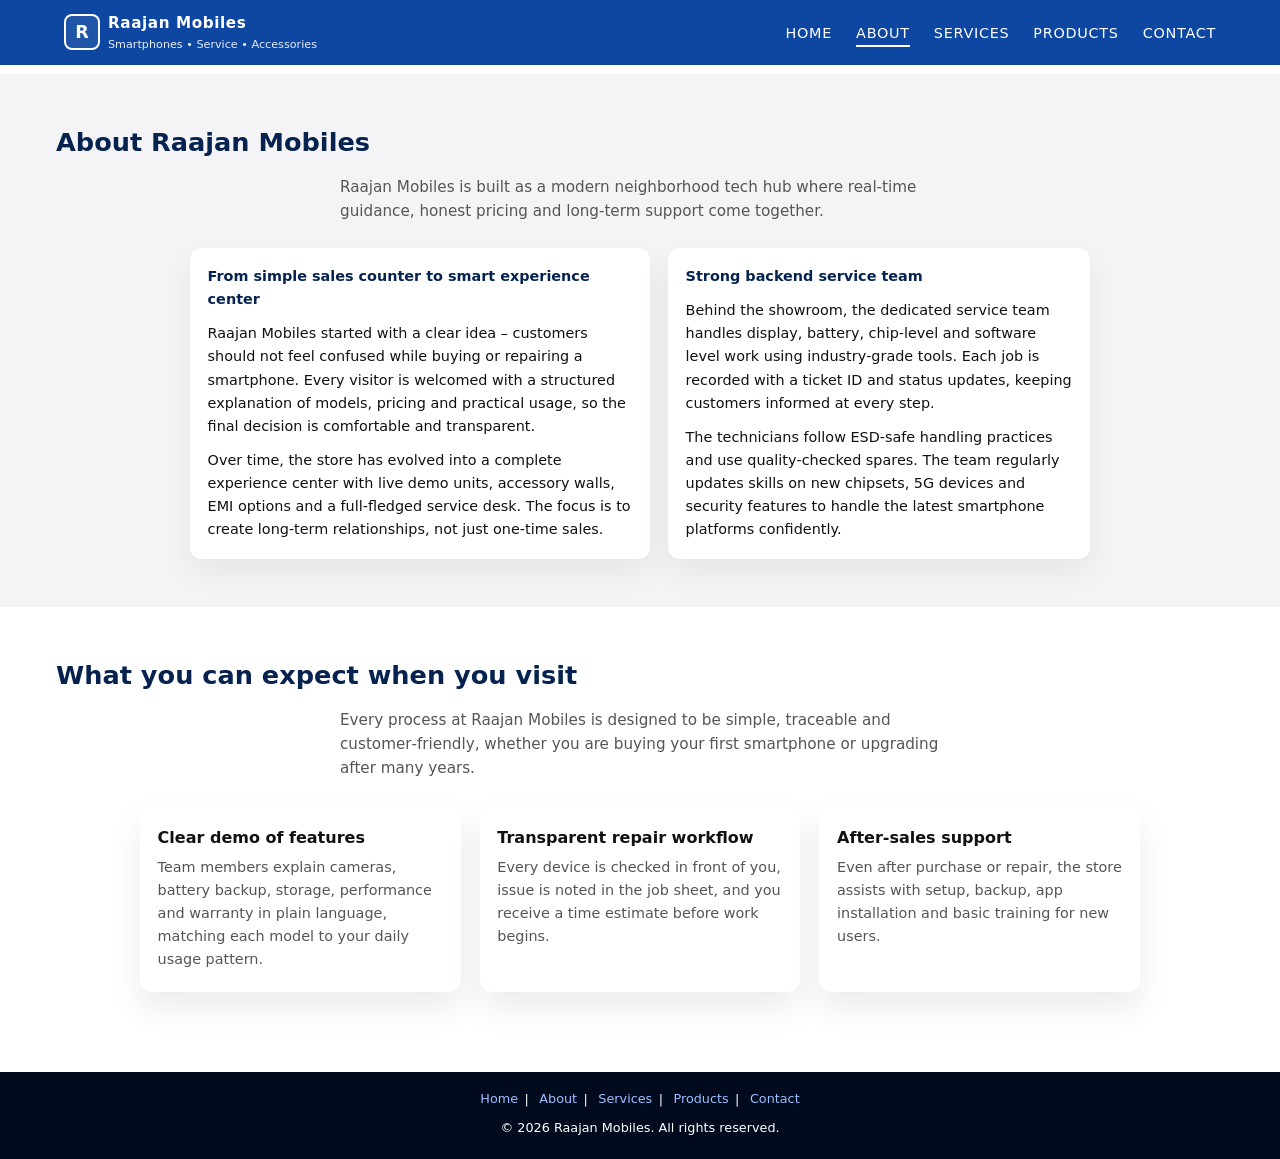
==== about.html @ 45d42b03 "Final Commit" ====
<!DOCTYPE html>
<html lang="en">
<head>
  <meta charset="UTF-8">
  <title>About | Raajan Mobiles</title>
  <meta name="viewport" content="width=device-width, initial-scale=1.0">
  <link rel="stylesheet" href="styles.css">
</head>
<body>
  <!-- SAME HEADER STRUCTURE -->
  <header class="header">
    <div class="header-inner container">
      <button class="nav-toggle" aria-label="Toggle navigation">
        &#9776;
      </button>
      <div class="logo">
        <div class="logo-icon">R</div>
        <div class="logo-text">
          <span>Raajan Mobiles</span>
          <span>Smartphones • Service • Accessories</span>
        </div>
      </div>
      <nav class="nav-desktop">
        <ul>
          <li><a href="index.html">Home</a></li>
          <li><a href="about.html" class="active">About</a></li>
          <li><a href="services.html">Services</a></li>
          <li><a href="products.html">Products</a></li>
          <li><a href="contact.html">Contact</a></li>
        </ul>
      </nav>
    </div>
    <nav class="nav">
      <ul>
        <li><a href="index.html">Home</a></li>
        <li><a href="about.html" class="active">About</a></li>
        <li><a href="services.html">Services</a></li>
        <li><a href="products.html">Products</a></li>
        <li><a href="contact.html">Contact</a></li>
      </ul>
    </nav>
  </header>

  <div class="whatsapp-float">
    <a href="https://wa.me/919000000000?text=Hi%20Raajan%20Mobiles%2C%20I%20would%20like%20to%20know%20more%20about%20your%20store." target="_blank" aria-label="Chat on WhatsApp">
      &#128172;
    </a>
  </div>

  <main>
    <section class="section section-alt">
      <div class="container">
        <h1 class="section-title">About Raajan Mobiles</h1>
        <p class="section-subtitle">
          Raajan Mobiles is built as a modern neighborhood tech hub where real‑time guidance, honest pricing 
          and long‑term support come together.
        </p>

        <div class="about-columns">
          <div class="about-box">
            <div class="about-highlight">From simple sales counter to smart experience center</div>
            <p>
              Raajan Mobiles started with a clear idea – customers should not feel confused 
              while buying or repairing a smartphone. 
              Every visitor is welcomed with a structured explanation of models, pricing and practical usage, 
              so the final decision is comfortable and transparent.
            </p>
            <p style="margin-top:0.7rem;">
              Over time, the store has evolved into a complete experience center with live demo units, 
              accessory walls, EMI options and a full‑fledged service desk. 
              The focus is to create long‑term relationships, not just one‑time sales.
            </p>
          </div>
          <div class="about-box">
            <div class="about-highlight">Strong backend service team</div>
            <p>
              Behind the showroom, the dedicated service team handles display, battery, chip‑level and 
              software level work using industry‑grade tools. 
              Each job is recorded with a ticket ID and status updates, keeping customers informed at every step.
            </p>
            <p style="margin-top:0.7rem;">
              The technicians follow ESD‑safe handling practices and use quality‑checked spares. 
              The team regularly updates skills on new chipsets, 5G devices and security features 
              to handle the latest smartphone platforms confidently.
            </p>
          </div>
        </div>
      </div>
    </section>

    <section class="section">
      <div class="container">
        <h2 class="section-title">What you can expect when you visit</h2>
        <p class="section-subtitle">
          Every process at Raajan Mobiles is designed to be simple, traceable and customer‑friendly, 
          whether you are buying your first smartphone or upgrading after many years.
        </p>
        <div class="card-grid">
          <div class="card">
            <div class="card-title">Clear demo of features</div>
            <p class="card-text">
              Team members explain cameras, battery backup, storage, performance and warranty in plain language, 
              matching each model to your daily usage pattern.
            </p>
          </div>
          <div class="card">
            <div class="card-title">Transparent repair workflow</div>
            <p class="card-text">
              Every device is checked in front of you, issue is noted in the job sheet, and you receive a time estimate 
              before work begins.
            </p>
          </div>
          <div class="card">
            <div class="card-title">After‑sales support</div>
            <p class="card-text">
              Even after purchase or repair, the store assists with setup, backup, app installation and basic training 
              for new users.
            </p>
          </div>
        </div>
      </div>
    </section>
  </main>

  <footer class="footer">
    <div class="footer-links">
      <a href="index.html">Home</a>|
      <a href="about.html">About</a>|
      <a href="services.html">Services</a>|
      <a href="products.html">Products</a>|
      <a href="contact.html">Contact</a>
    </div>
    <div>© <span id="year"></span> Raajan Mobiles. All rights reserved.</div>
  </footer>

  <script src="script.js"></script>
  <script>
    document.getElementById("year").textContent = new Date().getFullYear();
  </script>
</body>
</html>
---- styles.css ----
/* GLOBAL STYLES */
* {
  margin: 0;
  padding: 0;
  box-sizing: border-box;
}

:root {
  --primary-blue: #0d47a1;
  --dark-blue: #06234f;
  --accent-blue: #1976d2;
  --text-dark: #111111;
  --text-light: #f5f5f5;
  --bg-light: #ffffff;
  --bg-gray: #f4f4f6;
}

body {
  font-family: system-ui, -apple-system, BlinkMacSystemFont, "Segoe UI", sans-serif;
  color: var(--text-dark);
  background-color: var(--bg-light);
  line-height: 1.6;
}

/* COMMON LAYOUT */
.container {
  width: 100%;
  max-width: 1200px;
  margin: 0 auto;
  padding: 0 1rem;
}

/* HEADER */
.header {
  position: fixed;
  top: 0;
  left: 0;
  width: 100%;
  background: var(--primary-blue);
  color: #ffffff;
  z-index: 999;
  transition: transform 0.3s ease-in-out;
}

.header-inner {
  display: flex;
  align-items: center;
  justify-content: space-between;
  padding: 0.7rem 1rem;
}

.logo {
  display: flex;
  align-items: center;
  gap: 0.5rem;
}

.logo-icon {
  width: 36px;
  height: 36px;
  border-radius: 8px;
  border: 2px solid #ffffff;
  display: flex;
  align-items: center;
  justify-content: center;
  font-weight: 800;
  font-size: 1.1rem;
  background: rgba(255, 255, 255, 0.08);
}

.logo-text {
  display: flex;
  flex-direction: column;
}

.logo-text span:first-child {
  font-weight: 700;
  letter-spacing: 0.04em;
  font-size: 0.95rem;
}

.logo-text span:last-child {
  font-size: 0.7rem;
  opacity: 0.9;
}

/* NAV */
.nav-toggle {
  background: transparent;
  border: none;
  color: #ffffff;
  font-size: 1.6rem;
  cursor: pointer;
  display: inline-flex;
  align-items: center;
  justify-content: center;
}

.nav-toggle:focus {
  outline: 2px solid #ffffff;
  outline-offset: 2px;
}

.nav {
  position: fixed;
  top: 0;
  left: -260px;
  width: 240px;
  height: 100vh;
  background: #020b1d;
  padding-top: 4rem;
  transition: left 0.3s ease;
  z-index: 998;
}

.nav.open {
  left: 0;
}

.nav ul {
  list-style: none;
}

.nav li {
  border-bottom: 1px solid rgba(255, 255, 255, 0.06);
}

.nav a {
  display: block;
  padding: 0.9rem 1.2rem;
  color: #ffffff;
  text-decoration: none;
  font-size: 0.9rem;
  letter-spacing: 0.03em;
}

.nav a:hover,
.nav a.active {
  background: var(--accent-blue);
}

/* DESKTOP NAV */
.nav-desktop {
  display: none;
}

.nav-desktop ul {
  display: flex;
  list-style: none;
  gap: 1.5rem;
}

.nav-desktop a {
  color: #ffffff;
  text-decoration: none;
  font-size: 0.9rem;
  letter-spacing: 0.05em;
  text-transform: uppercase;
}

.nav-desktop a:hover,
.nav-desktop a.active {
  border-bottom: 2px solid #ffffff;
  padding-bottom: 0.25rem;
}

/* HEADER HIDE/SHOW ON SCROLL */
.header-hidden {
  transform: translateY(-100%);
}

/* MAIN SPACING */
main {
  padding-top: 64px;
}

/* HERO / COMMON SECTIONS */
.section {
  padding: 2.5rem 1.2rem;
  text-align: center; /* mobile center alignment */
}

.section-alt {
  background: var(--bg-gray);
}

.section-title {
  font-size: 1.6rem;
  margin-bottom: 0.75rem;
  color: var(--dark-blue);
}

.section-subtitle {
  max-width: 600px;
  margin: 0.25rem auto 1.5rem;
  font-size: 0.95rem;
  color: #555555;
}

/* HOME HERO */
.hero {
  background: radial-gradient(circle at top, #123a7d 0, #020b1d 55%, #000000 100%);
  color: #ffffff;
  text-align: center;
  padding: 3.5rem 1.4rem 3rem;
}

.hero h1 {
  font-size: 1.7rem;
  margin-bottom: 0.75rem;
}

.hero-highlight {
  color: #6ec6ff;
}

.hero p {
  font-size: 0.95rem;
  max-width: 540px;
  margin: 0 auto 1.5rem;
  opacity: 0.92;
}

.hero-badges {
  display: flex;
  flex-direction: column;
  gap: 0.5rem;
  align-items: center;
  margin-bottom: 1.7rem;
}

.hero-badge {
  border-radius: 999px;
  padding: 0.4rem 0.9rem;
  border: 1px solid rgba(255, 255, 255, 0.18);
  font-size: 0.8rem;
  display: inline-flex;
  align-items: center;
  gap: 0.4rem;
  background: rgba(0, 0, 0, 0.18);
}

.hero-cta {
  display: flex;
  flex-direction: column;
  gap: 0.8rem;
  align-items: center;
}

.btn {
  display: inline-flex;
  align-items: center;
  justify-content: center;
  padding: 0.7rem 1.6rem;
  border-radius: 999px;
  border: none;
  cursor: pointer;
  font-size: 0.95rem;
  text-decoration: none;
  transition: transform 0.15s ease, box-shadow 0.15s ease, background 0.2s ease;
}

.btn-primary {
  background: #00c853;
  color: #ffffff;
  box-shadow: 0 10px 25px rgba(0, 200, 83, 0.35);
}

.btn-primary:hover {
  transform: translateY(-2px);
  box-shadow: 0 14px 30px rgba(0, 200, 83, 0.45);
}

.btn-outline {
  background: transparent;
  color: #ffffff;
  border: 1px solid rgba(255, 255, 255, 0.4);
}

.btn-outline:hover {
  background: rgba(255, 255, 255, 0.12);
}

/* CARD GRID */
.card-grid {
  display: grid;
  grid-template-columns: 1fr;
  gap: 1.2rem;
  max-width: 1000px;
  margin: 0 auto;
}

.card {
  background: #ffffff;
  border-radius: 12px;
  padding: 1.3rem 1.1rem;
  box-shadow: 0 16px 32px rgba(4, 12, 35, 0.08);
  text-align: center;
}

.card-icon {
  font-size: 1.7rem;
  margin-bottom: 0.5rem;
}

.card-title {
  font-weight: 600;
  margin-bottom: 0.3rem;
}

.card-text {
  font-size: 0.9rem;
  color: #555555;
}

/* PRODUCTS GRID */
.products-grid {
  display: grid;
  grid-template-columns: 1fr;
  gap: 1.2rem;
  max-width: 1000px;
  margin: 0 auto;
}

.product-card {
  background: #ffffff;
  border-radius: 12px;
  overflow: hidden;
  box-shadow: 0 14px 30px rgba(4, 12, 35, 0.08);
  text-align: center;
}

.product-image {
  width: 100%;
  height: 180px;
  object-fit: cover;
  background: #000000;
}

.product-body {
  padding: 1rem;
}

.product-title {
  font-weight: 600;
  margin-bottom: 0.2rem;
}

.product-meta {
  font-size: 0.85rem;
  color: #666666;
  margin-bottom: 0.6rem;
}

.product-price {
  font-weight: 700;
  color: var(--dark-blue);
  margin-bottom: 0.8rem;
}

.product-actions {
  display: flex;
  gap: 0.5rem;
  justify-content: center;
  flex-wrap: wrap;
}

/* SERVICES PAGE – CIRCUIT WATERMARK BG */
.services-bg {
  position: relative;
  background-color: #fdfdfd;
  overflow: hidden;
}

.services-bg::before {
  content: "";
  position: absolute;
  inset: 0;
  opacity: 0.12;
  background-image:
    radial-gradient(circle at 10% 20%, #9e9e9e 0, transparent 50%),
    radial-gradient(circle at 80% 0, #bdbdbd 0, transparent 55%),
    repeating-linear-gradient(
      135deg,
      rgba(160, 160, 160, 0.45) 0px,
      rgba(160, 160, 160, 0.45) 1px,
      transparent 1px,
      transparent 6px
    );
  mix-blend-mode: multiply;
  pointer-events: none;
  z-index: 0;
}

.services-inner {
  position: relative;
  z-index: 1;
}

/* SERVICE ITEMS */
.service-grid {
  display: grid;
  grid-template-columns: 1fr;
  gap: 1.4rem;
  max-width: 1000px;
  margin: 0 auto;
}

.service-card {
  background: rgba(255, 255, 255, 0.95);
  border-radius: 14px;
  padding: 1.1rem;
  box-shadow: 0 18px 40px rgba(4, 12, 35, 0.08);
  text-align: center;
}

.service-thumb {
  width: 100%;
  height: 160px;
  border-radius: 10px;
  object-fit: cover;
  margin-bottom: 0.7rem;
  background: #000000;
}

/* ABOUT PAGE */
.about-highlight {
  font-weight: 600;
  color: var(--dark-blue);
  margin-bottom: 0.7rem;
}

.about-columns {
  display: grid;
  grid-template-columns: 1fr;
  gap: 1.1rem;
  max-width: 900px;
  margin: 0 auto;
}

.about-box {
  background: #ffffff;
  border-radius: 12px;
  padding: 1.1rem;
  box-shadow: 0 14px 32px rgba(4, 12, 35, 0.06);
  font-size: 0.9rem;
}

/* CONTACT FORM */
.contact-wrapper {
  max-width: 780px;
  margin: 0 auto;
}

form {
  background: #ffffff;
  padding: 1.2rem 1rem;
  border-radius: 12px;
  box-shadow: 0 14px 32px rgba(4, 12, 35, 0.08);
  text-align: center;
}

.form-row {
  display: flex;
  flex-direction: column;
  gap: 0.8rem;
  margin-bottom: 1rem;
}

label {
  font-size: 0.85rem;
  text-align: left;
}

input,
textarea,
select {
  width: 100%;
  padding: 0.7rem 0.75rem;
  border-radius: 8px;
  border: 1px solid #c5c5c5;
  font-size: 0.9rem;
  font-family: inherit;
}

textarea {
  min-height: 110px;
  resize: vertical;
}

/* FOOTER */
.footer {
  background: #020b1d;
  color: #ffffff;
  text-align: center;
  padding: 1.1rem 0.8rem 1.3rem;
  margin-top: 2rem;
  font-size: 0.8rem;
}

.footer-links {
  margin-bottom: 0.5rem;
}

.footer-links a {
  color: #9bbfff;
  text-decoration: none;
  margin: 0 0.4rem;
  font-size: 0.8rem;
}

/* WHATSAPP FLOATING BUTTON – MOBILE ONLY */
.whatsapp-float {
  position: fixed;
  width: 54px;
  height: 54px;
  bottom: 18px;
  right: 18px;
  background-color: #25d366;
  color: #ffffff;
  border-radius: 50%;
  text-align: center;
  font-size: 28px;
  box-shadow: 0 6px 18px rgba(0, 0, 0, 0.35);
  z-index: 997;
  display: flex;
  align-items: center;
  justify-content: center;
}

.whatsapp-float a {
  color: #ffffff;
  text-decoration: none;
  width: 100%;
  height: 100%;
  display: flex;
  align-items: center;
  justify-content: center;
}

/* HIDE WHATSAPP ON DESKTOP BY DEFAULT – will override in media query */
.whatsapp-float {
  display: flex;
}

/* UTILS */
.text-muted {
  color: #666666;
}

/* MEDIA QUERIES – DESKTOP VIEW */
@media (min-width: 768px) {
  main {
    padding-top: 74px;
  }

  .section {
    text-align: left;
    padding: 3rem 0;
  }

  .hero {
    text-align: left;
    padding: 4.2rem 0 3.8rem;
  }

  .hero-inner {
    display: grid;
    grid-template-columns: 1.3fr 1fr;
    gap: 2.3rem;
    align-items: center;
  }

  .hero-badges {
    align-items: flex-start;
  }

  .hero-cta {
    flex-direction: row;
    justify-content: flex-start;
  }

  .card-grid {
    grid-template-columns: repeat(3, minmax(0, 1fr));
  }

  .products-grid {
    grid-template-columns: repeat(3, minmax(0, 1fr));
  }

  .service-grid {
    grid-template-columns: repeat(4, minmax(0, 1fr));
  }

  .about-columns {
    grid-template-columns: 1.2fr 1.1fr;
  }

  /* HEADER LAYOUT – DESKTOP */
  .header-inner {
    padding: 0.7rem 1.5rem;
  }

  .nav-toggle {
    display: none;
  }

  .nav {
    display: none;
  }

  .nav-desktop {
    display: block;
  }

  .logo {
    margin-right: auto;
  }

  /* MOBILE CENTER ALIGN → DESKTOP LEFT ALIGN */
  .card,
  .product-card,
  .service-card,
  form {
    text-align: left;
  }

  /* HIDE WHATSAPP IN DESKTOP VIEW */
  .whatsapp-float {
    display: none;
  }
}
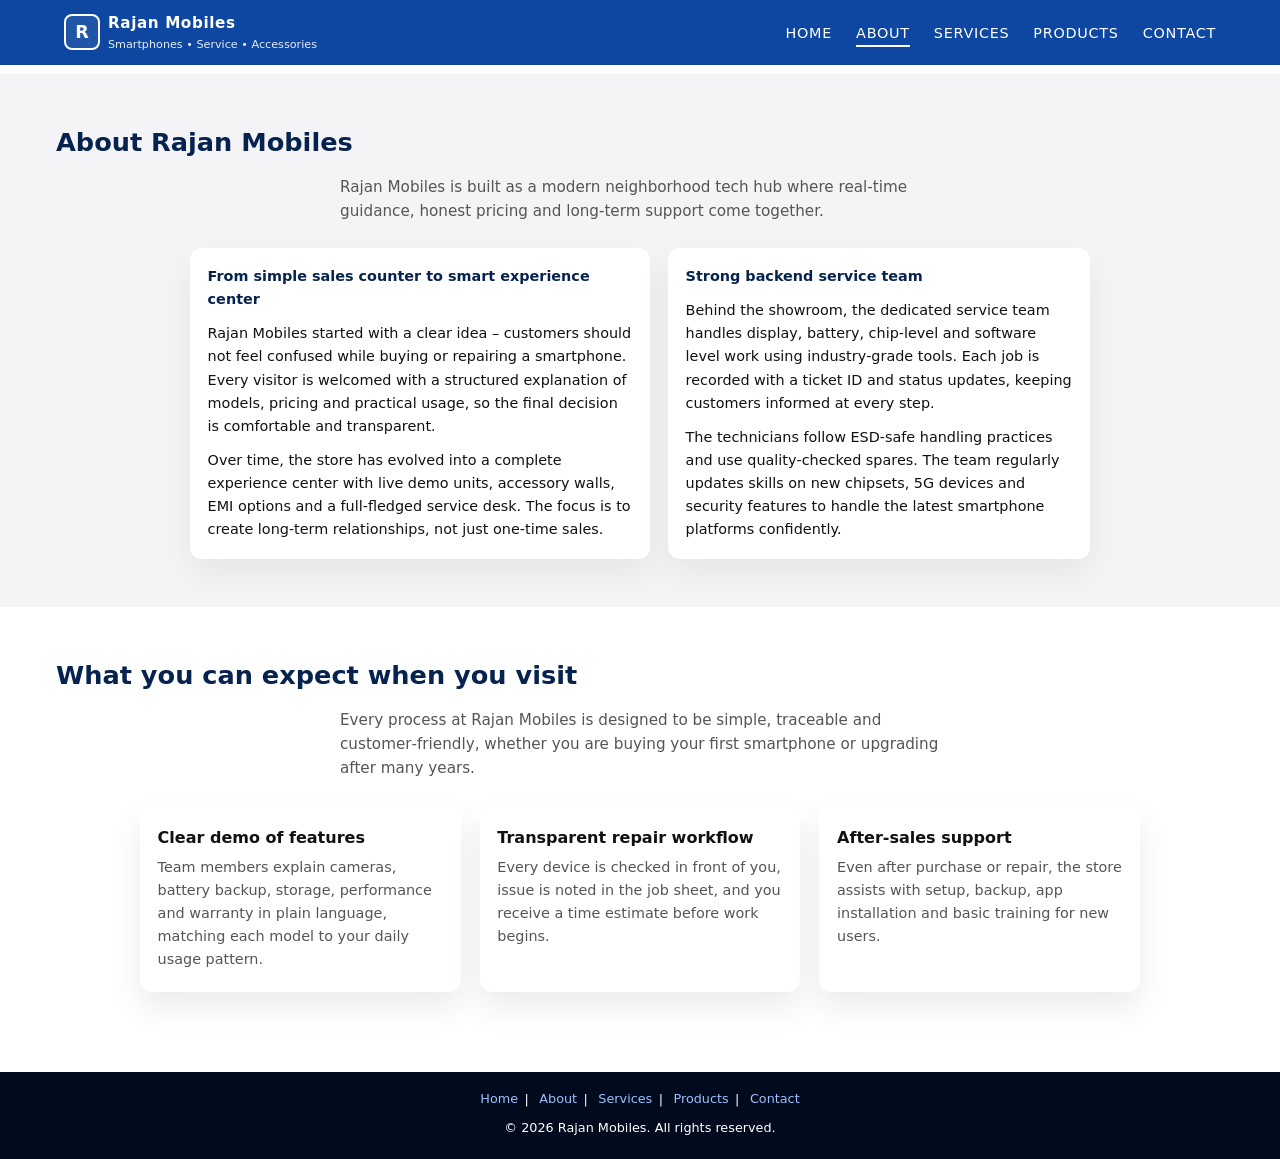
==== commit b97f4896: "about.html" ====
--- a/about.html
+++ b/about.html
@@ -2,7 +2,7 @@
 <html lang="en">
 <head>
   <meta charset="UTF-8">
-  <title>About | Raajan Mobiles</title>
+  <title>About | Rajan Mobiles</title>
   <meta name="viewport" content="width=device-width, initial-scale=1.0">
   <link rel="stylesheet" href="styles.css">
 </head>
@@ -16,7 +16,7 @@
       <div class="logo">
         <div class="logo-icon">R</div>
         <div class="logo-text">
-          <span>Raajan Mobiles</span>
+          <span>Rajan Mobiles</span>
           <span>Smartphones • Service • Accessories</span>
         </div>
       </div>
@@ -42,7 +42,7 @@
   </header>
 
   <div class="whatsapp-float">
-    <a href="https://wa.me/919000000000?text=Hi%20Raajan%20Mobiles%2C%20I%20would%20like%20to%20know%20more%20about%20your%20store." target="_blank" aria-label="Chat on WhatsApp">
+    <a href="https://wa.me/919000000000?text=Hi%20Rajan%20Mobiles%2C%20I%20would%20like%20to%20know%20more%20about%20your%20store." target="_blank" aria-label="Chat on WhatsApp">
       &#128172;
     </a>
   </div>
@@ -50,9 +50,9 @@
   <main>
     <section class="section section-alt">
       <div class="container">
-        <h1 class="section-title">About Raajan Mobiles</h1>
+        <h1 class="section-title">About Rajan Mobiles</h1>
         <p class="section-subtitle">
-          Raajan Mobiles is built as a modern neighborhood tech hub where real‑time guidance, honest pricing 
+          Rajan Mobiles is built as a modern neighborhood tech hub where real‑time guidance, honest pricing 
           and long‑term support come together.
         </p>
 
@@ -60,7 +60,7 @@
           <div class="about-box">
             <div class="about-highlight">From simple sales counter to smart experience center</div>
             <p>
-              Raajan Mobiles started with a clear idea – customers should not feel confused 
+              Rajan Mobiles started with a clear idea – customers should not feel confused 
               while buying or repairing a smartphone. 
               Every visitor is welcomed with a structured explanation of models, pricing and practical usage, 
               so the final decision is comfortable and transparent.
@@ -92,7 +92,7 @@
       <div class="container">
         <h2 class="section-title">What you can expect when you visit</h2>
         <p class="section-subtitle">
-          Every process at Raajan Mobiles is designed to be simple, traceable and customer‑friendly, 
+          Every process at Rajan Mobiles is designed to be simple, traceable and customer‑friendly, 
           whether you are buying your first smartphone or upgrading after many years.
         </p>
         <div class="card-grid">
@@ -130,7 +130,7 @@
       <a href="products.html">Products</a>|
       <a href="contact.html">Contact</a>
     </div>
-    <div>© <span id="year"></span> Raajan Mobiles. All rights reserved.</div>
+    <div>© <span id="year"></span> Rajan Mobiles. All rights reserved.</div>
   </footer>
 
   <script src="script.js"></script>
@@ -138,4 +138,5 @@
     document.getElementById("year").textContent = new Date().getFullYear();
   </script>
 </body>
-</html>+
+</html>
--- a/styles.css
+++ b/styles.css
@@ -600,7 +600,8 @@
   .header-inner {
     padding: 0.7rem 1.5rem;
   }
-
+/*Mobile logo text center, icon right */
+  
   .nav-toggle {
     display: none;
   }
@@ -617,7 +618,7 @@
     margin-right: auto;
   }
 
-  /* MOBILE CENTER ALIGN → DESKTOP LEFT ALIGN */
+    /* MOBILE CENTER ALIGN → DESKTOP LEFT ALIGN */
   .card,
   .product-card,
   .service-card,
@@ -630,3 +631,24 @@
     display: none;
   }
 }
+
+/* MEDIA QUERIES – MOBILE VIEW */
+@media (max-width: 767px) {
+  .header-inner {
+    justify-content: space-between;
+  }
+  .logo {
+    order: 2;
+    flex-grow: 1;
+    text-align: center;
+  }
+  .logo-icon {
+    order: 3;
+  }
+  .nav-toggle {
+    order: 1;
+  }
+}
+
+
+
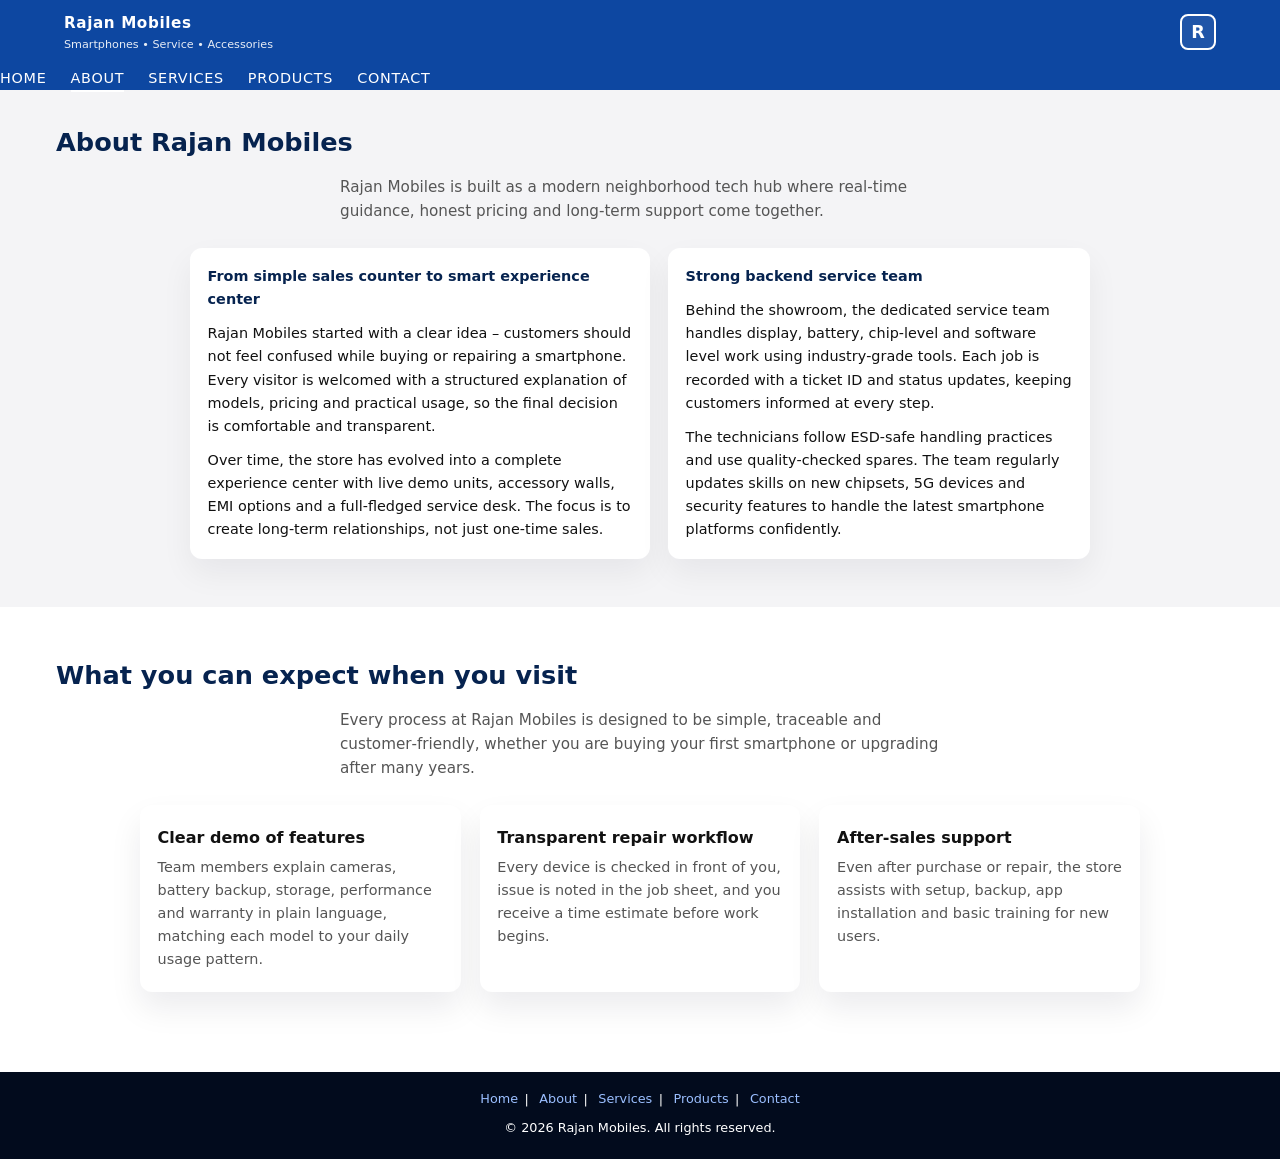
==== commit 4be31d16: "about.html" ====
--- a/about.html
+++ b/about.html
@@ -10,15 +10,15 @@
   <!-- SAME HEADER STRUCTURE -->
   <header class="header">
     <div class="header-inner container">
+      <!-- MOBILE: HAMBURGER LEFT, LOGO RIGHT -->
       <button class="nav-toggle" aria-label="Toggle navigation">
         &#9776;
       </button>
-      <div class="logo">
-        <div class="logo-icon">R</div>
-        <div class="logo-text">
+          <div class="logo-text">
           <span>Rajan Mobiles</span>
           <span>Smartphones • Service • Accessories</span>
-        </div>
+          </div>
+      <div class="logo-icon">R</div>
       </div>
       <nav class="nav-desktop">
         <ul>
@@ -140,3 +140,4 @@
 </body>
 
 </html>
+
--- a/styles.css
+++ b/styles.css
@@ -632,23 +632,49 @@
   }
 }
 
-/* MEDIA QUERIES – MOBILE VIEW */
+/* MOBILE HEADER PERFECT ALIGNMENT */
 @media (max-width: 767px) {
   .header-inner {
+    display: flex;
+    align-items: center;
     justify-content: space-between;
+    position: relative;
+    padding: 0.7rem 1rem;
+  }
+  .nav-toggle {
+    order: 1;
+    flex: 0 0 auto;
+    z-index: 2;
   }
   .logo {
+    display: flex;
+    position: absolute;
+    top: 0;
+    left: 0;
+    right: 0;
+    height: 100%;
+    align-items: center;
+    justify-content: center;
+    pointer-events: none;
+  }
+  .logo-text {
     order: 2;
-    flex-grow: 1;
+    flex: 1 1 auto;
     text-align: center;
+    width: auto;
+    pointer-events: auto;
   }
   .logo-icon {
     order: 3;
-  }
-  .nav-toggle {
-    order: 1;
-  }
-}
-
-
-
+    flex: 0 0 auto;
+    margin-left: auto;
+    pointer-events: auto;
+  }
+}
+
+
+
+
+
+
+
